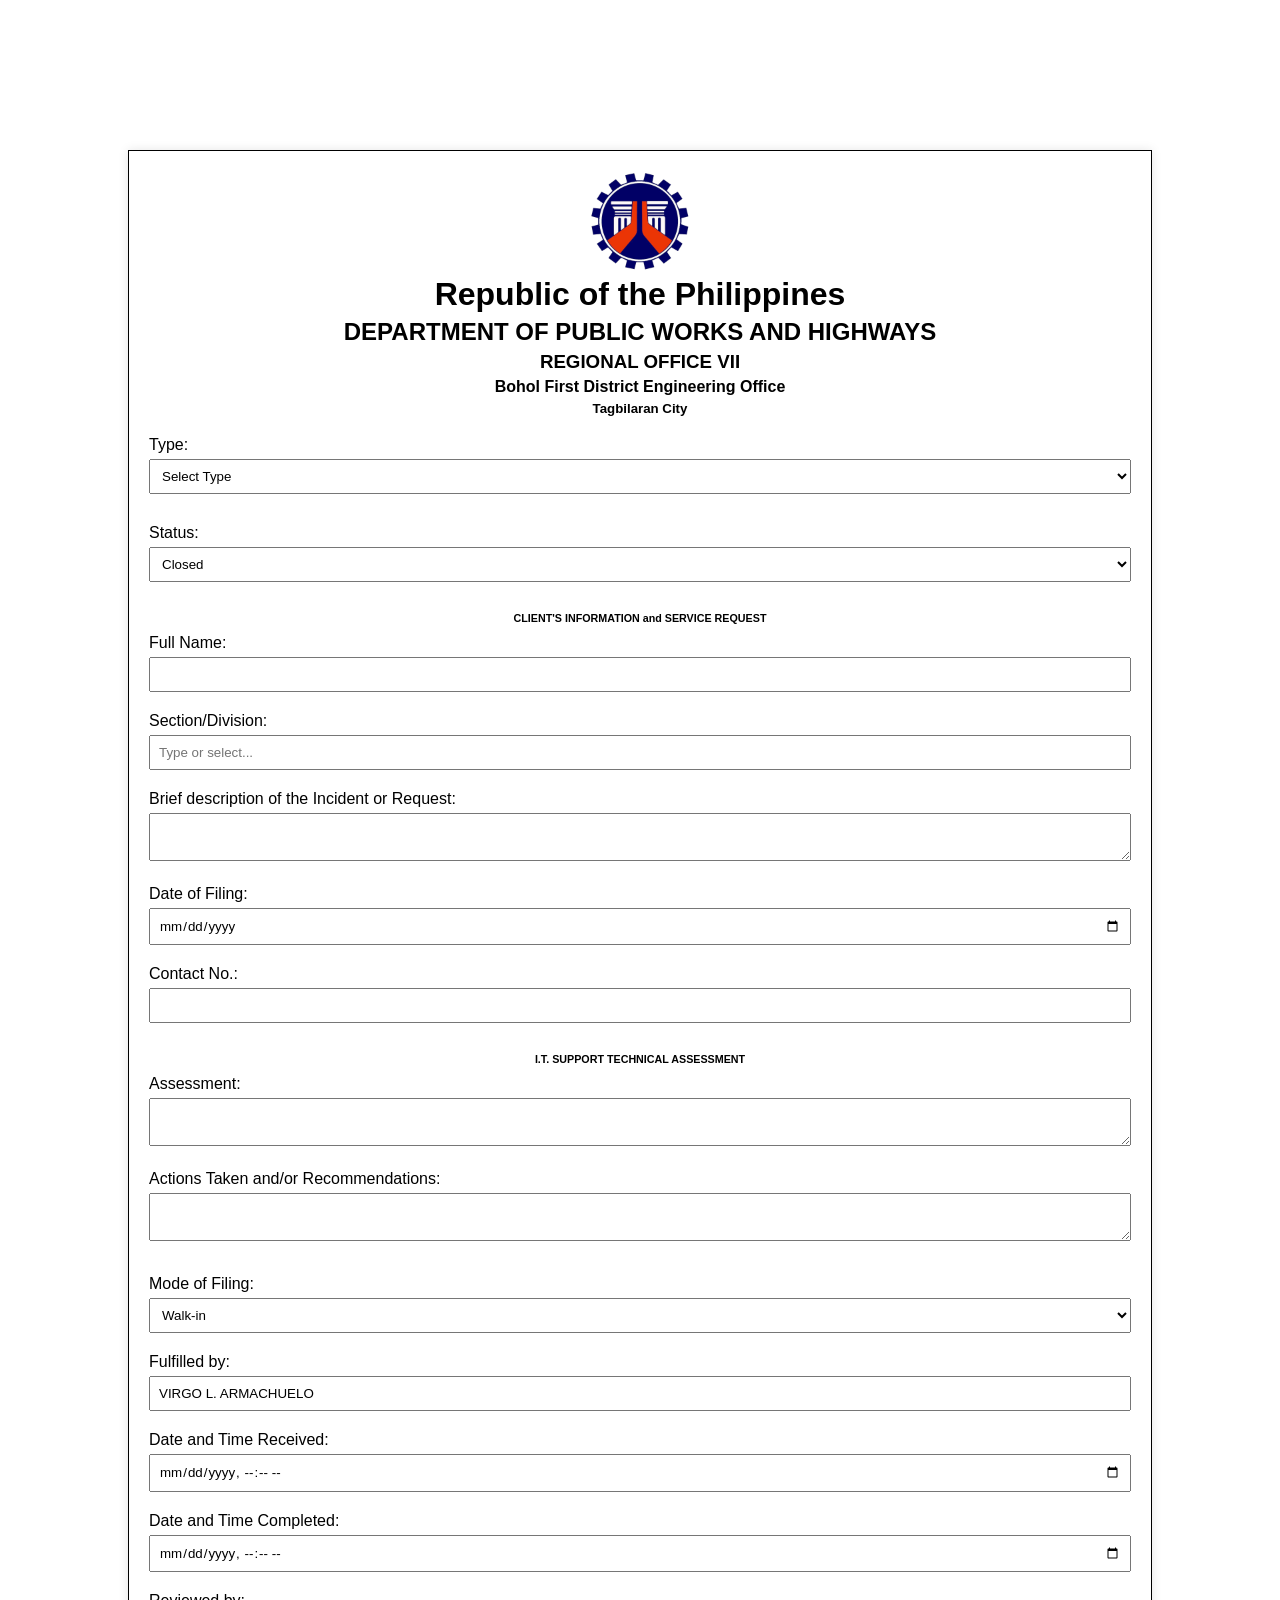
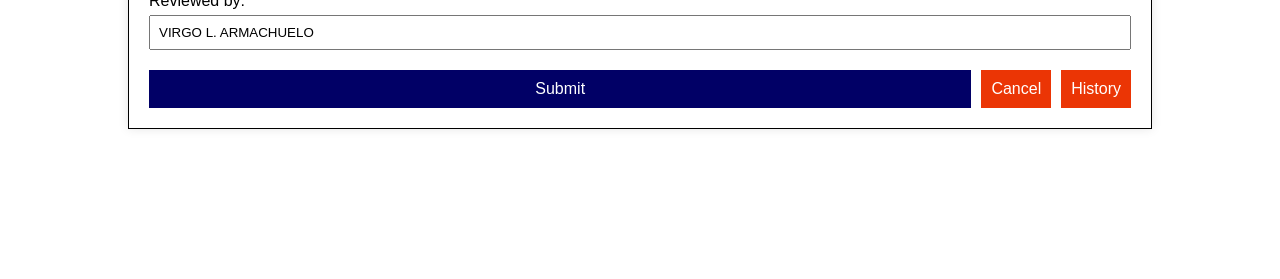
==== Contents/form.html @ a9a4da59 "a" ====
<!DOCTYPE html>
<html lang="en">

<head>
   <meta charset="UTF-8">
   <meta name="viewport" content="width=device-width, initial-scale=1.0">
   <title>Job Sheet Form</title>
   <link rel="stylesheet" href="../styles/form.css">
   <script src="https://code.jquery.com/jquery-3.6.0.min.js"></script>
</head>

<body>
   <div class="form-container">
      <form id="job-sheet-form" method="post">
         <img src="../image/logo.png" alt="Logo" class="logo">
         <h1>Republic of the Philippines</h1>
         <h2>DEPARTMENT OF PUBLIC WORKS AND HIGHWAYS</h2>
         <h3>REGIONAL OFFICE VII</h3>
         <h4>Bohol First District Engineering Office</h4>
         <h5>Tagbilaran City</h5>

         <div class="section">
            <label for="type">Type:</label>
            <select id="type" name="type" required>
               <option value="">Select Type</option>
               <option value="Hardware">Hardware</option>
               <option value="Software">Software</option>
            </select>
         </div>

         <!-- New Status Section -->
         <div class="section">
            <label for="status">Status:</label>
            <select id="status" name="status" required>
               <option value="Closed">Closed</option>
               <option value="Open">Open</option>
            </select>
         </div>

         <div class="section">
            <h6>CLIENT'S INFORMATION and SERVICE REQUEST</h6>
            <label for="full_name">Full Name:</label>
            <input type="text" id="full_name" name="full_name" required>

            <label for="section_division">Section/Division:</label>
            <input type="text" id="section_division" name="section_division" list="sectionList"
               placeholder="Type or select..." required>
            <datalist id="sectionList">
               <option value="Maintenance Section (MS)">
               <option value="MS - Maintenance Management Unit">
               <option value="MS - Equipment Services Unit">
               <option value="Construction Section (CS)">
               <option value="CS - Contract Management Unit">
               <option value="CS - Contract Claims Unit">
               <option value="CS - Monitoring & Evaluation Unit">
               <option value="Quality Assurance Section (QAS)">
               <option value="QAS - Quality Implementation Unit">
               <option value="QAS - Materials Testing Unit">
               <option value="Finance Section (FS)">
               <option value="FS - Accounting Unit">
               <option value="FS - Budget Unit">
               <option value="Administrative Section (ADMIN)">
               <option value="ADMIN - Human Resource Management & Development Unit">
               <option value="ADMIN - Records Management Unit">
               <option value="ADMIN - Supply & Property Unit">
               <option value="ADMIN - Cash Unit">
               <option value="ADMIN - General Services Unit">
               <option value="Planning and Design Section (PDS)">
               <option value="PDS - Planning Unit">
               <option value="PDS - Highways Design Unit">
               <option value="PDS - Bridges & Other Public Works Design Unit">
               <option value="PDS - Engineering Surveys & Investigation Unit">
               <option value="PDS - Environmental, Social & Row Unit">
               <option value="Procurement Staff">
               <option value="Information & Communication Technology Staff">
               <option value="Public Information Staff">
               <option value="Support Staff">
               <option value="Office of the Assistant District Engineer">
               <option value="Office of the District Engineer">
            </datalist>

            <label for="description">Brief description of the Incident or Request:</label>
            <textarea id="description" name="description" required></textarea>

            <label for="date_of_filing">Date of Filing:</label>
            <input type="date" id="date_of_filing" name="date_of_filing" required>

            <label for="contact_no">Contact No.:</label>
            <input type="text" id="contact_no" name="contact_no" required>
         </div>

         <div class="section">
            <h6>I.T. SUPPORT TECHNICAL ASSESSMENT</h6>

            <div id="hardware_fields" style="display: none;">
               <label for="hardware_type">Hardware Type:</label>
               <div>
                  <input type="text" id="hardware_type" name="hardware_type" oninput="handleInput()"
                     list="hardwareTypeList" placeholder="Type or select...">
                  <datalist id="hardwareTypeList">
                     <option value="Desktop">
                     <option value="UPS">
                     <option value="Monitor">
                     <option value="Printer">
                     <option value="Keyboard">
                     <option value="Mouse">
                  </datalist>
               </div>
               <script>
                  function handleInput() {
                     var input = document.getElementById('hardware_type');
                     var datalist = document.getElementById('hardwareTypeList');
                     var options = datalist.getElementsByTagName('option');
                     var inputValue = input.value;

                     var matched = false;
                     for (var i = 0; i < options.length; i++) {
                        if (options[i].value.toLowerCase() === inputValue.toLowerCase()) {
                           matched = true;
                           break;
                        }
                     }

                     if (matched) {
                        input.setCustomValidity('');
                     } else {
                        input.setCustomValidity('');
                     }
                  }
               </script>

               <label for="serial_number">Serial Number:</label>
               <input type="text" id="serial_number" name="serial_number">

               <label for="brand_model">Brand and Model:</label>
               <input type="text" id="brand_model" name="brand_model">

               <label for="computer_name">Computer Name:</label>
               <input type="text" id="computer_name" name="computer_name">
            </div>

            <div id="software_fields" style="display: none;">
               <label for="application_description">Application System / Software Description:</label>
               <textarea id="application_description" name="application_description"></textarea>

               <label for="version">Version:</label>
               <input type="text" id="version" name="version">

               <label for="connectivity_description">Connectivity Description:</label>
               <textarea id="connectivity_description" name="connectivity_description"></textarea>

               <label for="user_account_description">User Account Description:</label>
               <textarea id="user_account_description" name="user_account_description"></textarea>
            </div>

            <label for="assessment">Assessment:</label>
            <textarea id="assessment" name="assessment"></textarea>

            <label for="actions_taken">Actions Taken and/or Recommendations:</label>
            <textarea id="actions_taken" name="actions_taken"></textarea>
         </div>

         <div class="section">
            <label for="mode_of_filing">Mode of Filing:</label>
            <select id="mode_of_filing" name="mode_of_filing" required>
               <option value="Walk-in">Walk-in</option>
               <option value="Telephone Call">Telephone Call</option>
               <option value="Email">Email</option>
            </select>

            <label for="fulfilled_by">Fulfilled by:</label>
            <input type="text" id="fulfilled_by" name="fulfilled_by" value="VIRGO L. ARMACHUELO" required>

            <label for="date_received">Date and Time Received:</label>
            <input type="datetime-local" id="date_received" name="date_received" required>

            <label for="date_completed">Date and Time Completed:</label>
            <input type="datetime-local" id="date_completed" name="date_completed" required>

            <label for="reviewed_by">Reviewed by:</label>
            <input type="text" id="reviewed_by" name="reviewed_by" value="VIRGO L. ARMACHUELO" readonly>
         </div>

         <div class="button-group">
            <button id="submitBtn" type="submit">Submit</button>
            <a href="pending.php"><button type="button" class="historybtn">Cancel</button></a>
            <a href="history.php"><button type="button" class="historybtn">History</button></a>
         </div>
      </form>
      <div id="response"></div>
   </div>

   <script>
      document.getElementById('type').addEventListener('change', function () {
         var type = this.value;
         if (type === 'Hardware') {
            document.getElementById('hardware_fields').style.display = 'block';
            document.getElementById('software_fields').style.display = 'none';
         } else if (type === 'Software') {
            document.getElementById('hardware_fields').style.display = 'block';
            document.getElementById('software_fields').style.display = 'block';
         } else {
            document.getElementById('hardware_fields').style.display = 'none';
            document.getElementById('software_fields').style.display = 'none';
         }
      });

      document.getElementById('submitBtn').addEventListener('click', function (event) {
         const radios = document.querySelectorAll('input[type="radio"][required]');
         let radiosValid = true;

         radios.forEach(function (radio) {
            const radioName = radio.name;
            if (!document.querySelector('input[name="' + radioName + '"]:checked')) {
               radiosValid = false;
            }
         });

         const comments = document.getElementById('comments').value.trim();
         const commentsValid = comments !== '';

         if (!radiosValid || !commentsValid) {
            event.preventDefault();
            alert('Please complete all required fields');
         }
      });

      function formatDateTime(date) {
         const year = date.getFullYear();
         const month = String(date.getMonth() + 1).padStart(2, '0');
         const day = String(date.getDate()).padStart(2, '0');
         let hours = date.getHours();
         const minutes = String(date.getMinutes()).padStart(2, '0');
         const ampm = hours >= 12 ? 'PM' : 'AM';

         hours = hours % 12;
         hours = hours ? hours : 12; // Handle midnight (0 hours)

         return `${year}-${month}-${day}T${String(hours).padStart(2, '0')}:${minutes} ${ampm}`;
      }

      function setCurrentDateTime() {
         const now = new Date();
         const formattedDateTime = formatDateTime(now);
         document.getElementById('date_received').value = formattedDateTime;
         document.getElementById('date_completed').value = formattedDateTime;
      }

      document.addEventListener('DOMContentLoaded', (event) => {
         setCurrentDateTime();
      });

      (function () {
         var type = document.getElementById('type').value;
         if (type === 'Hardware') {
            document.getElementById('hardware_fields').style.display = 'block';
         } else if (type === 'Software') {
            document.getElementById('hardware_fields').style.display = 'block';
            document.getElementById('software_fields').style.display = 'block';
         }
      })();
   </script>

   <script>
      $(document).ready(function () {
         const urlParams = new URLSearchParams(window.location.search);
         if (urlParams.has('full_name')) {
            $('#full_name').val(urlParams.get('full_name'));
            $('#section_division').val(urlParams.get('section_division'));
            $('#description').val(urlParams.get('description'));
            $('#date_of_filing').val(urlParams.get('date_of_filing'));
            $('#contact_no').val(urlParams.get('contact_no'));
            $('#date_received').val(urlParams.get('date_received'));
         }

         $('#job-sheet-form').on('submit', function (event) {
            event.preventDefault();

            $.ajax({
               url: '../Functions/process_form2.php',
               type: 'POST',
               data: $(this).serialize(),
               success: function (response) {
                  $('#response').html('<p>' + response + '</p>');
                  $('#job-sheet-form')[0].reset();

                  var pending_id = urlParams.get('pending_id');
                  if (pending_id && confirm('Form submitted successfully. Do you want to delete the pending form?')) {
                     window.location.href = 'pending.php?action=delete&id=' + pending_id;
                  } else {
                     window.location.href = 'pending.php';
                  }
               },
               error: function () {
                  $('#response').html('<p>An error occurred while submitting the form. Please try again.</p>');
               }
            });
         });
      });
   </script>
</body>

</html>
---- styles/form.css ----
* {
    box-sizing: border-box;
    margin: 0;
    padding: 0;
    font-family: 'Poppins', sans-serif;
 }
 
 .form-container {
    width: 80%;
    margin: 150px auto;
    border: 1px solid #000;
    padding: 20px;
    box-shadow: 0 0 10px rgba(0, 0, 0, 0.1);
 }
 
 .logo {
    width: 100px;
    display: block;
    margin: 0 auto;
 }
 
 h1,
 h2,
 h3,
 h4,
 h5,
 h6 {
    text-align: center;
    margin: 5px 0;
 }
 
 .section {
    margin-top: 20px;
 }
 
 label {
    display: block;
    margin: 10px 0 5px;
 }
 
 input,
 textarea,
 select {
    width: 100%;
    padding: 8px;
    margin-bottom: 10px;
 }
 
 .section3 {
    margin-bottom: 20px;
 }
 
 .section3 h6 {
    font-size: 18px;
    margin-bottom: 10px;
 }
 
 .section3 label {
    display: block;
    margin-bottom: 8px;
    font-size: 16px;
    color: #333;
 }
 
 .section3 input[type="radio"] {
    display: none;
 }
 
 .section3 input[type="radio"]+label {
    position: relative;
    padding-left: 30px;
    cursor: pointer;
    line-height: 24px;
 }
 
 .section3 input[type="radio"]+label:before {
    content: '';
    position: absolute;
    left: 0;
    top: 50%;
    transform: translateY(-50%);
    width: 18px;
    height: 18px;
    border: 2px solid #000000;
    border-radius: 50%;
    background-color: white;
    transition: background-color 0.3s ease, border-color 0.3s ease;
 }
 
 .section3 input[type="radio"]:checked+label:before {
    background-color: #010066;
 }
 
 .section3 textarea {
    width: 100%;
    height: 100px;
    padding: 8px;
    font-size: 16px;
    line-height: 1.6;
    border: 1px solid #ccc;
    resize: vertical;
 }
 
 .section3 input[type="radio"]:checked+label {
    font-weight: bold;
    color: #010066;
 }
 
 button {
    width: 100%;
    padding: 10px;
    background-color: #010066;
    color: #fff;
    border: none;
    cursor: pointer;
    font-size: 16px;
    margin-top: 10px;
 }
 
 button:hover {
    background-color: #007acc;
 }
 
 .historybtn {
    background-color: #eb3505;
    color: white;
    border: none;
    cursor: pointer;
    text-decoration: none;
    width: 100%;
    margin-top: 10px;
 }
 
 .historybtn:hover {
    background-color: #e56440;
 }
 
 .printbtn {
    background-color: #00aaff;
    color: white;
    padding: 10px;
    border: none;
    cursor: pointer;
    text-decoration: none;
    width: 100%;
    margin-top: 10px;
 }
 
 .printbtn:hover {
    background-color: #007acc;
 }
 
 a {
    text-decoration: none;
 }
 
 .button-group {
    display: flex;
    flex-direction: space-between;
    gap: 10px;
 }
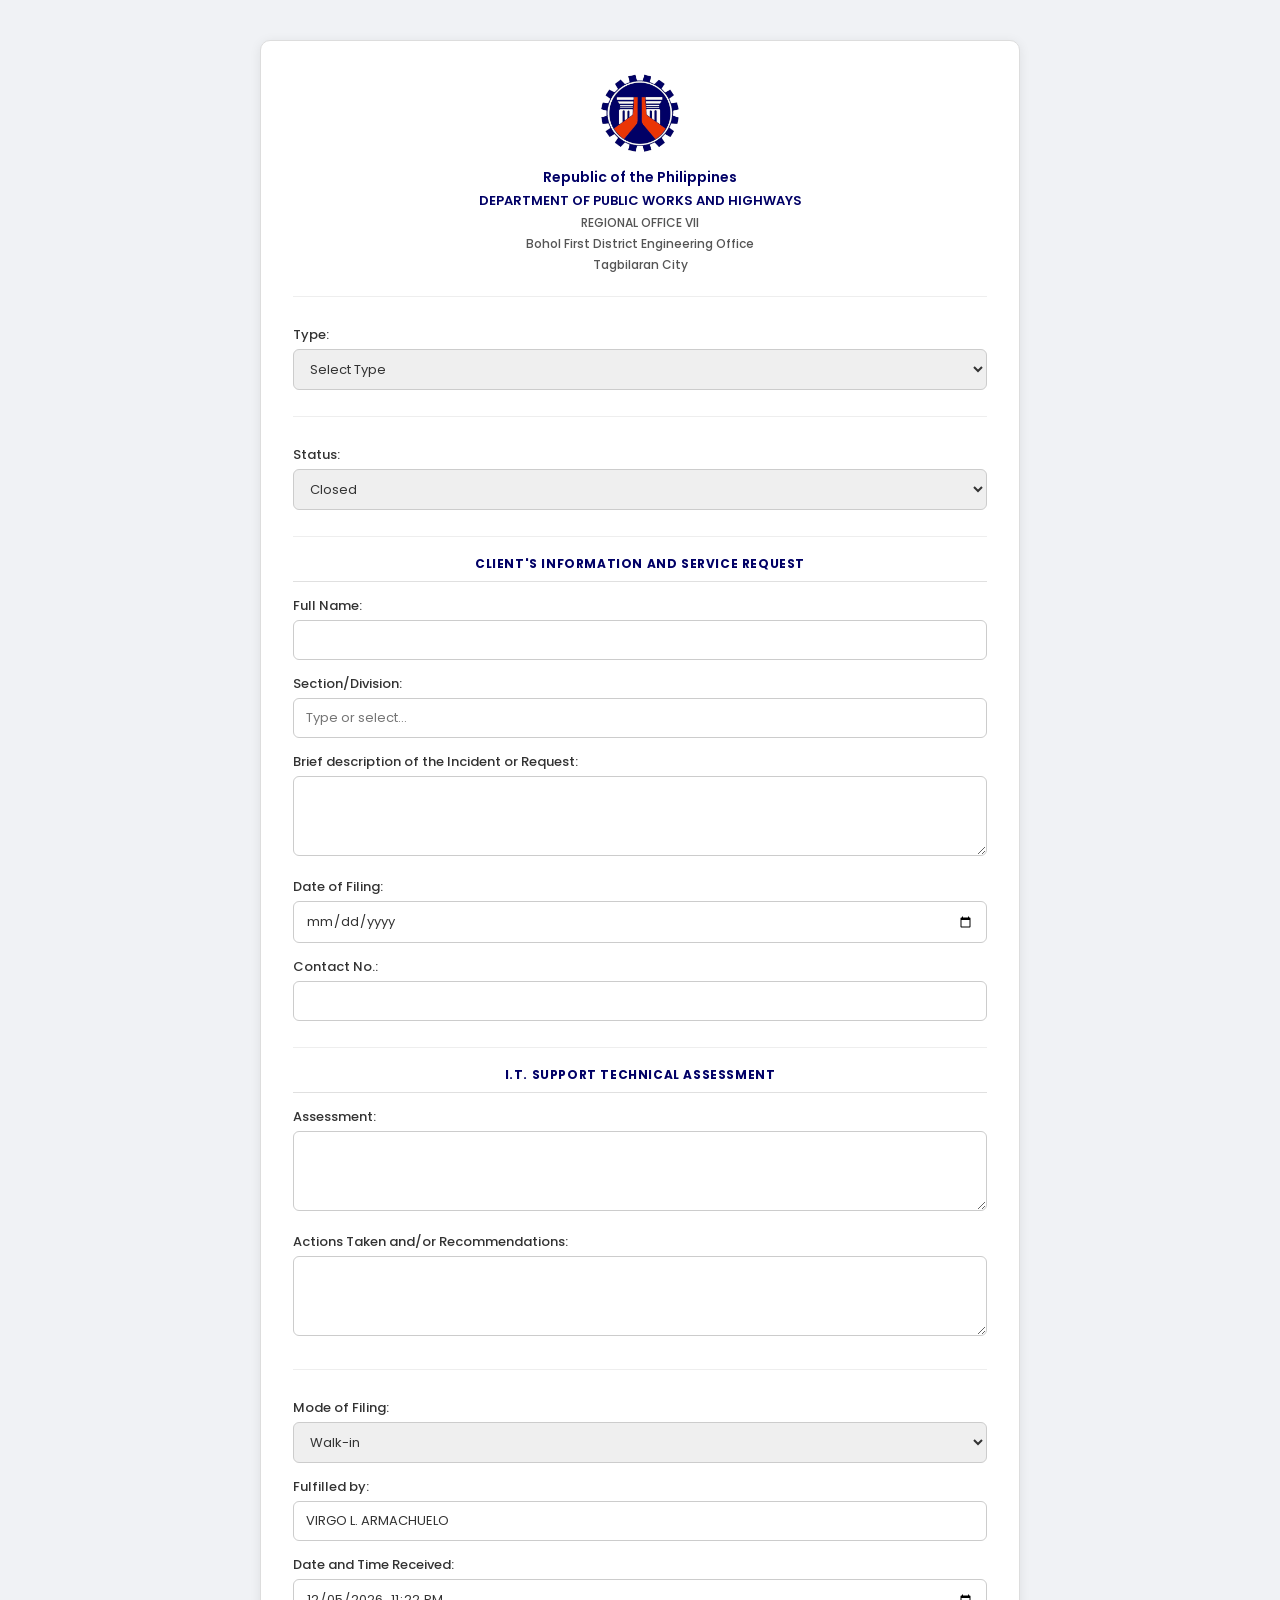
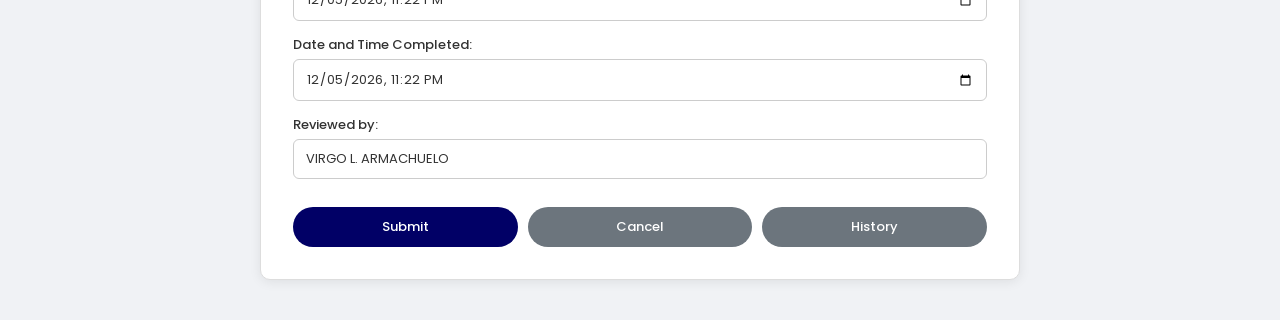
==== commit df1a10ee: "updated version" ====
--- a/Contents/form.html
+++ b/Contents/form.html
@@ -182,9 +182,9 @@
          </div>
 
          <div class="button-group">
-            <button id="submitBtn" type="submit">Submit</button>
-            <a href="pending.php"><button type="button" class="historybtn">Cancel</button></a>
-            <a href="history.php"><button type="button" class="historybtn">History</button></a>
+            <button id="submitBtn" type="submit" class="btn-primary">Submit</button>
+            <a href="pending.php" class="btn-secondary">Cancel</a>
+            <a href="history.php" class="btn-secondary">History</a>
          </div>
       </form>
       <div id="response"></div>
@@ -206,22 +206,10 @@
       });
 
       document.getElementById('submitBtn').addEventListener('click', function (event) {
-         const radios = document.querySelectorAll('input[type="radio"][required]');
-         let radiosValid = true;
-
-         radios.forEach(function (radio) {
-            const radioName = radio.name;
-            if (!document.querySelector('input[name="' + radioName + '"]:checked')) {
-               radiosValid = false;
-            }
-         });
-
-         const comments = document.getElementById('comments').value.trim();
-         const commentsValid = comments !== '';
-
-         if (!radiosValid || !commentsValid) {
+         const type = document.getElementById('type').value;
+         if (!type) {
             event.preventDefault();
-            alert('Please complete all required fields');
+            alert('Please select a Type (Hardware or Software)');
          }
       });
 
@@ -229,14 +217,9 @@
          const year = date.getFullYear();
          const month = String(date.getMonth() + 1).padStart(2, '0');
          const day = String(date.getDate()).padStart(2, '0');
-         let hours = date.getHours();
+         const hours = String(date.getHours()).padStart(2, '0');
          const minutes = String(date.getMinutes()).padStart(2, '0');
-         const ampm = hours >= 12 ? 'PM' : 'AM';
-
-         hours = hours % 12;
-         hours = hours ? hours : 12; // Handle midnight (0 hours)
-
-         return `${year}-${month}-${day}T${String(hours).padStart(2, '0')}:${minutes} ${ampm}`;
+         return `${year}-${month}-${day}T${hours}:${minutes}`;
       }
 
       function setCurrentDateTime() {
--- a/styles/form.css
+++ b/styles/form.css
@@ -1,166 +1,166 @@
+@import url('https://fonts.googleapis.com/css2?family=Poppins:wght@400;500;600&display=swap');
+
 * {
     box-sizing: border-box;
     margin: 0;
     padding: 0;
     font-family: 'Poppins', sans-serif;
- }
- 
- .form-container {
-    width: 80%;
-    margin: 150px auto;
-    border: 1px solid #000;
-    padding: 20px;
-    box-shadow: 0 0 10px rgba(0, 0, 0, 0.1);
- }
- 
- .logo {
-    width: 100px;
+}
+
+body {
+    background-color: #f0f2f5;
+}
+
+.form-container {
+    width: 90%;
+    max-width: 760px;
+    margin: 40px auto;
+    padding: 32px;
+    background-color: #fff;
+    border: 1px solid #ddd;
+    border-radius: 10px;
+    box-shadow: 0 2px 12px rgba(0, 0, 0, 0.08);
+}
+
+.logo {
+    width: 80px;
     display: block;
-    margin: 0 auto;
- }
- 
- h1,
- h2,
- h3,
- h4,
- h5,
- h6 {
+    margin: 0 auto 14px;
+}
+
+h1 { font-size: 14px; font-weight: 600; text-align: center; color: #010066; margin: 3px 0; }
+h2 { font-size: 13px; font-weight: 600; text-align: center; color: #010066; margin: 3px 0; }
+h3, h4, h5 { font-size: 12px; font-weight: 500; text-align: center; color: #555; margin: 3px 0; }
+
+h6 {
+    font-size: 12px;
+    font-weight: 700;
+    color: #010066;
+    text-transform: uppercase;
+    letter-spacing: 0.6px;
     text-align: center;
-    margin: 5px 0;
- }
- 
- .section {
-    margin-top: 20px;
- }
- 
- label {
+    margin-bottom: 14px;
+    padding-bottom: 8px;
+    border-bottom: 1px solid #e0e0e0;
+}
+
+.section {
+    margin-top: 22px;
+    padding-top: 18px;
+    border-top: 1px solid #eee;
+}
+
+label {
     display: block;
-    margin: 10px 0 5px;
- }
- 
- input,
- textarea,
- select {
+    margin: 10px 0 4px;
+    font-size: 13px;
+    font-weight: 500;
+    color: #333;
+}
+
+input[type="text"],
+input[type="date"],
+input[type="datetime-local"],
+textarea,
+select {
     width: 100%;
-    padding: 8px;
-    margin-bottom: 10px;
- }
- 
- .section3 {
-    margin-bottom: 20px;
- }
- 
- .section3 h6 {
-    font-size: 18px;
-    margin-bottom: 10px;
- }
- 
- .section3 label {
-    display: block;
-    margin-bottom: 8px;
-    font-size: 16px;
+    padding: 9px 12px;
+    margin-bottom: 4px;
+    border: 1px solid #ccc;
+    border-radius: 6px;
+    font-family: 'Poppins', sans-serif;
+    font-size: 13px;
     color: #333;
- }
- 
- .section3 input[type="radio"] {
-    display: none;
- }
- 
- .section3 input[type="radio"]+label {
-    position: relative;
-    padding-left: 30px;
-    cursor: pointer;
-    line-height: 24px;
- }
- 
- .section3 input[type="radio"]+label:before {
-    content: '';
-    position: absolute;
-    left: 0;
-    top: 50%;
-    transform: translateY(-50%);
-    width: 18px;
-    height: 18px;
-    border: 2px solid #000000;
-    border-radius: 50%;
-    background-color: white;
-    transition: background-color 0.3s ease, border-color 0.3s ease;
- }
- 
- .section3 input[type="radio"]:checked+label:before {
-    background-color: #010066;
- }
- 
- .section3 textarea {
-    width: 100%;
-    height: 100px;
-    padding: 8px;
-    font-size: 16px;
-    line-height: 1.6;
-    border: 1px solid #ccc;
+    transition: border-color 0.2s;
+}
+
+input:focus, textarea:focus, select:focus {
+    outline: none;
+    border-color: #010066;
+    box-shadow: 0 0 0 2px rgba(1, 0, 102, 0.1);
+}
+
+textarea {
+    min-height: 80px;
     resize: vertical;
- }
- 
- .section3 input[type="radio"]:checked+label {
-    font-weight: bold;
-    color: #010066;
- }
- 
- button {
-    width: 100%;
-    padding: 10px;
+}
+
+.button-group {
+    display: flex;
+    gap: 10px;
+    margin-top: 24px;
+    flex-wrap: wrap;
+}
+
+.btn-primary {
+    flex: 1;
+    padding: 10px 20px;
     background-color: #010066;
     color: #fff;
     border: none;
+    border-radius: 25px;
     cursor: pointer;
-    font-size: 16px;
-    margin-top: 10px;
- }
- 
- button:hover {
-    background-color: #007acc;
- }
- 
- .historybtn {
+    font-family: 'Poppins', sans-serif;
+    font-size: 13px;
+    font-weight: 500;
+    transition: background-color 0.2s ease;
+    text-align: center;
+    text-decoration: none;
+}
+
+.btn-primary:hover {
     background-color: #eb3505;
-    color: white;
+}
+
+.btn-secondary {
+    flex: 1;
+    padding: 10px 20px;
+    background-color: #6c757d;
+    color: #fff;
     border: none;
+    border-radius: 25px;
     cursor: pointer;
+    font-family: 'Poppins', sans-serif;
+    font-size: 13px;
+    font-weight: 500;
+    transition: background-color 0.2s ease;
+    text-align: center;
     text-decoration: none;
-    width: 100%;
-    margin-top: 10px;
- }
- 
- .historybtn:hover {
-    background-color: #e56440;
- }
- 
- .printbtn {
-    background-color: #00aaff;
-    color: white;
-    padding: 10px;
-    border: none;
-    cursor: pointer;
-    text-decoration: none;
-    width: 100%;
-    margin-top: 10px;
- }
- 
- .printbtn:hover {
-    background-color: #007acc;
- }
- 
- a {
-    text-decoration: none;
- }
- 
- .button-group {
     display: flex;
-    flex-direction: space-between;
-    gap: 10px;
- }
- 
- 
- 
- 
- +    align-items: center;
+    justify-content: center;
+}
+
+.btn-secondary:hover {
+    background-color: #5a6268;
+}
+
+a { text-decoration: none; }
+
+@media (max-width: 768px) {
+    .form-container { width: 95%; margin: 16px auto 24px; padding: 16px; }
+    h1 { font-size: 11px; }
+    h2 { font-size: 10px; }
+    h3, h4, h5 { font-size: 9px; }
+    h6 { font-size: 10px; margin-bottom: 10px; }
+    label { font-size: 11px; margin: 7px 0 3px; }
+    input[type="text"], input[type="date"], input[type="datetime-local"], textarea, select {
+        font-size: 12px;
+        padding: 7px 10px;
+    }
+    .section { margin-top: 14px; padding-top: 12px; }
+    .button-group { flex-direction: column; gap: 8px; margin-top: 16px; }
+    .btn-primary, .btn-secondary { font-size: 12px; padding: 9px 16px; }
+    .logo { width: 60px; margin-bottom: 10px; }
+}
+
+@media (max-width: 480px) {
+    .form-container { width: 100%; margin: 10px 0 16px; border-radius: 0; padding: 12px; }
+    h1 { font-size: 10px; }
+    h2 { font-size: 9px; }
+    label { font-size: 10px; }
+    input[type="text"], input[type="date"], input[type="datetime-local"], textarea, select {
+        font-size: 11px;
+        padding: 6px 8px;
+    }
+}
